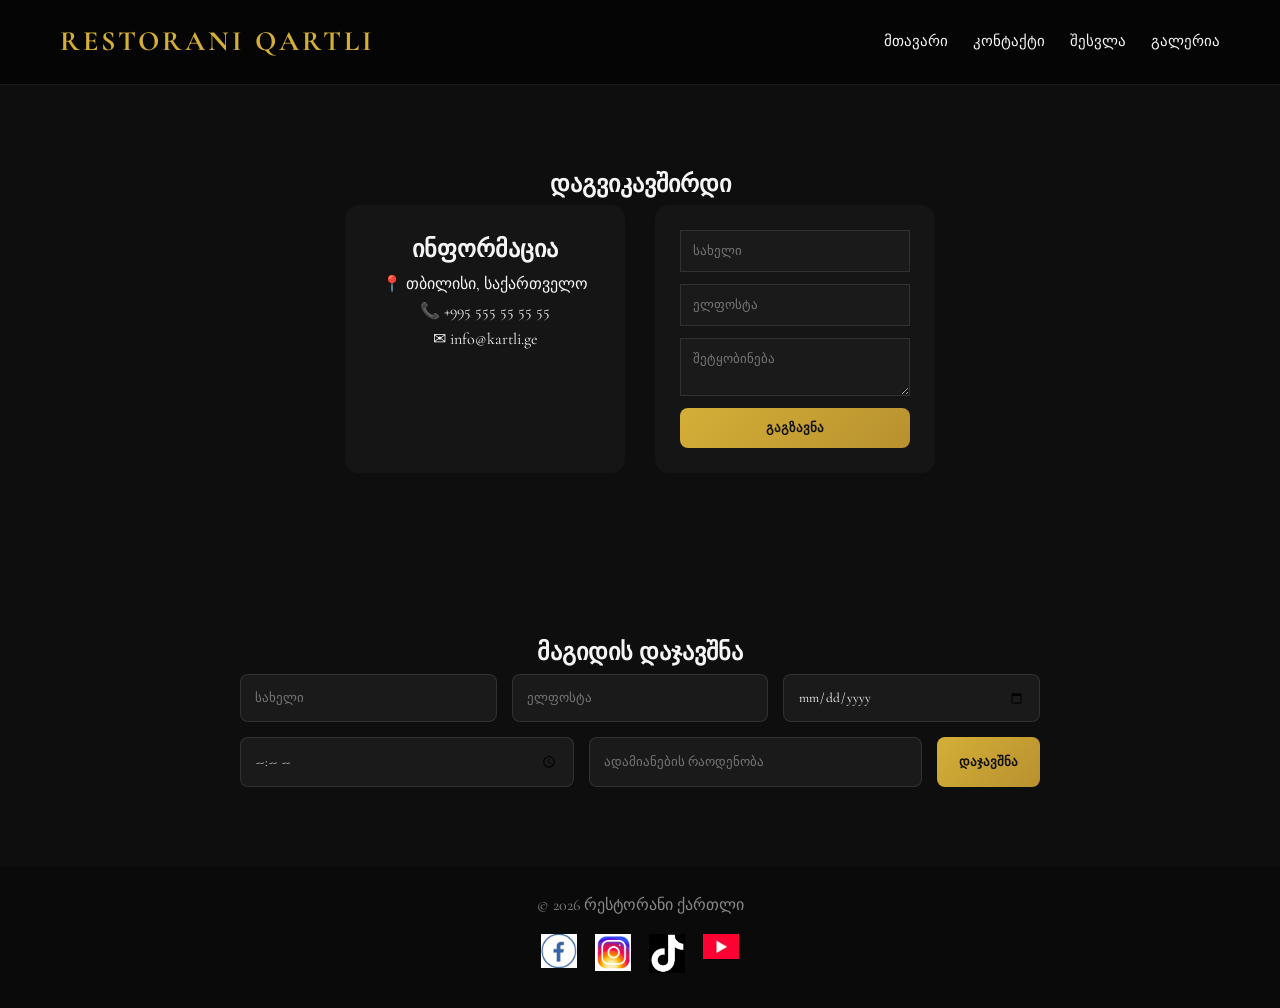
==== contact.html @ 26100381 "Add files via upload" ====
<!DOCTYPE html>
<html lang="ka">

<head>
<meta charset="UTF-8">
<meta name="viewport" content="width=device-width, initial-scale=1.0">

<title>კონტაქტი - რესტორანი ქართლი</title>

<link rel="stylesheet" href="styles.css">

<link href="https://fonts.googleapis.com/css2?family=Cormorant+Garamond:wght@400;500;600;700&display=swap" rel="stylesheet">
</head>

<body>

<!-- HEADER -->
<header>

    <div class="logo">
        <a href="index.html">RESTORANI QARTLI</a>
    </div>

    <!-- FIX 1: type button (მნიშვნელოვანია) -->
    <button class="menu-toggle" type="button">☰</button>

    <!-- FIX 2: nav ID დამატება უკეთეს კონტროლისთვის -->
    <nav id="main-nav">
        <ul>
            <li><a href="index.html">მთავარი</a></li>
            <li><a href="contact.html">კონტაქტი</a></li>
            <li><a href="login.html">შესვლა</a></li>
            <li><a href="movie.html">გალერია</a></li>
        </ul>
    </nav>

</header>

<!-- CONTACT -->
<section class="contact-page">

    <h1>დაგვიკავშირდი</h1>

    <div class="contact-container">

        <div class="contact-info">
            <h2>ინფორმაცია</h2>
            <p>📍 თბილისი, საქართველო</p>
            <p>📞 +995 555 55 55 55</p>
            <p>✉ info@kartli.ge</p>
        </div>

        <form class="contact-form">
            <input type="text" placeholder="სახელი" required>
            <input type="email" placeholder="ელფოსტა" required>
            <textarea placeholder="შეტყობინება"></textarea>
            <button type="submit">გაგზავნა</button>
        </form>

    </div>

</section>

<!-- BOOKING -->
<section class="booking">

    <h2>მაგიდის დაჯავშნა</h2>

    <form id="booking-form">

        <!-- FIX: JS სწორად მუშაობისთვის აუცილებელია id ან name არ გვჭირდება -->
        <input type="text" placeholder="სახელი" required>
        <input type="email" placeholder="ელფოსტა" required>
        <input type="date" required>
        <input type="time" required>
        <input type="number" placeholder="ადამიანების რაოდენობა" required>

        <button type="submit">დაჯავშნა</button>

    </form>

</section>


<!-- FOOTER -->
<footer>
    <p>© 2026 რესტორანი ქართლი</p>

    <div class="social-icons">

        <a href="https://www.facebook.com/RestaurantKartli/" target="_blank">
            <img src="img/fcb.png" alt="Facebook">
        </a>

        <a href="https://www.instagram.com/restaurant_kartli/" target="_blank">
            <img src="img/inst.png" alt="Instagram">
        </a>

        <a href="https://www.tiktok.com/@restaurantkartli/photo/7546468082533797128" target="_blank">
            <img src="img/tkt.png" alt="TikTok">
        </a>

        <a href="https://youtube.com/" target="_blank">
            <img src="img/ytb.png" alt="YouTube">
        </a>

    </div>
</footer>

<!-- JS -->
<script src="script.js"></script>

</body>
</html>
---- styles.css ----
/* =========================
   GLOBAL RESET + PREMIUM FONT LOOK
========================= */
* {
    margin: 0;
    padding: 0;
    box-sizing: border-box;
    font-family: 'Cormorant Garamond', serif;
}

body {
    background: #0e0e0e;
    color: #f5f5f5;
    line-height: 1.7;
}

html {
    scroll-behavior: smooth;
}

/* =========================
   HEADER
========================= */
header {
    position: sticky;
    top: 0;
    z-index: 1000;

    display: flex;
    justify-content: space-between;
    align-items: center;

    padding: 18px 60px;

    background: rgba(0,0,0,0.6);
    backdrop-filter: blur(12px);
    border-bottom: 1px solid rgba(255,255,255,0.08);
}

/* LOGO */
.logo {
    font-size: 28px;
    font-weight: bold;
    letter-spacing: 3px;
    color: #d4af37;
}

.logo a {
    color: #d4af37;
    text-decoration: none;
    font-size: 28px;
    font-weight: bold;
    letter-spacing: 3px;
}

/* =========================
   DESKTOP NAV
========================= */
nav {
    display: block;
    position: static;
}

nav ul {
    display: flex;
    gap: 25px;
    list-style: none;
}

nav ul li a {
    color: #f5f5f5;
    text-decoration: none;
    font-size: 15px;
    transition: 0.3s;
}

nav ul li a:hover {
    color: #d4af37;
}

/* =========================
   BUTTONS
========================= */
.btn,
button {
    background: linear-gradient(135deg, #d4af37, #b8912f);
    color: #111;
    padding: 12px 22px;
    border: none;
    border-radius: 8px;
    cursor: pointer;
    font-weight: bold;
    transition: 0.3s;
}

.btn:hover,
button:hover {
    transform: translateY(-2px);
}

/* =========================
   HERO
========================= */
.hero {
    height: 100vh;
    background: url("images/hero.jpg") center/cover no-repeat;
    position: relative;
    display: flex;
    align-items: center;
    justify-content: center;
    text-align: center;
}

.hero::before {
    content: "";
    position: absolute;
    inset: 0;
    background: rgba(0,0,0,0.6);
}

.overlay {
    position: relative;
    max-width: 700px;
    padding: 40px;
}

.hero h1 {
    font-size: 48px;
    color: #d4af37;
    margin-bottom: 20px;
}

.hero p {
    font-size: 18px;
    opacity: 0.8;
    margin-bottom: 30px;
}

/* =========================
   MENU
========================= */
.menu-section {
    padding: 80px 60px;
    text-align: center;
}

.menu-section h2 {
    font-size: 34px;
    color: #d4af37;
    margin-bottom: 40px;
}

.cards {
    display: grid;
    grid-template-columns: repeat(auto-fit, minmax(240px, 1fr));
    gap: 25px;
}

.card {
    background: #151515;
    border-radius: 14px;
    overflow: hidden;
    border: 1px solid rgba(255,255,255,0.05);
    transition: 0.3s;
}

.card:hover {
    transform: translateY(-6px);
}

.card img {
    width: 100%;
    height: 200px;
    object-fit: cover;
}

.card-content {
    padding: 18px;
}

.card-content span {
    color: #d4af37;
    font-weight: bold;
}

/* =========================
   BOOKING
========================= */
.booking {
    padding: 80px 60px;
    text-align: center;
}

#booking-form {
    display: flex;
    flex-wrap: wrap;
    gap: 15px;
    justify-content: center;
    max-width: 800px;
    margin: auto;
}

#booking-form input {
    padding: 14px;
    border-radius: 8px;
    border: 1px solid rgba(255,255,255,0.1);
    background: #1a1a1a;
    color: white;
    flex: 1 1 200px;
}

/* =========================
   ABOUT
========================= */
.about-page {
    padding: 80px 60px;
}

.about-container {
    display: flex;
    gap: 50px;
    align-items: center;
    max-width: 1100px;
    margin: auto;
}

.about-image img {
    width: 480px;
    border-radius: 14px;
}

.about-text h2 {
    font-size: 34px;
    color: #d4af37;
    margin-bottom: 20px;
}

/* =========================
   CONTACT
========================= */
.contact-page {
    padding: 80px 60px;
    text-align: center;
}

.contact-container {
    display: flex;
    gap: 30px;
    justify-content: center;
    flex-wrap: wrap;
}

.contact-info,
.contact-form {
    background: #151515;
    padding: 25px;
    border-radius: 14px;
    min-width: 280px;
}

.contact-form {
    display: flex;
    flex-direction: column;
    gap: 12px;
}

.contact-form input,
.contact-form textarea {
    padding: 12px;
    background: #1a1a1a;
    color: white;
    border: 1px solid rgba(255,255,255,0.1);
}

/* =========================
   LOGIN
========================= */
.login-page {
    height: 100vh;
    display: flex;
    align-items: center;
    justify-content: center;
    background: radial-gradient(circle, #1a1a1a, #000);
}

.login-box {
    background: #151515;
    padding: 45px;
    border-radius: 14px;
    width: 360px;
    text-align: center;
}

/* =========================
   GALLERY
========================= */
.movie-page {
    padding: 80px 60px;
    text-align: center;
}

.gallery-grid {
    display: grid;
    grid-template-columns: repeat(auto-fit, minmax(240px, 1fr));
    gap: 18px;
}

.gallery-grid img {
    width: 100%;
    height: 220px;
    object-fit: cover;
    border-radius: 14px;
}

/* =========================
   FOOTER
========================= */
footer {
    text-align: center;
    padding: 25px;
    background: #0a0a0a;
    color: #888;
}

/* =========================
   SOCIAL ICONS
========================= */
.social-icons {
    margin-top: 15px;
    display: flex;
    justify-content: center;
    gap: 18px;
}

.social-icons img {
    width: 36px;
    transition: 0.3s;
    cursor: pointer;
}

.social-icons img:hover {
    transform: scale(1.15);
}

/* =========================
   WHATSAPP
========================= */
.whatsapp {
    position: fixed;
    bottom: 25px;
    right: 25px;
    background: #25D366;
    padding: 12px 18px;
    border-radius: 50px;
    color: white;
}

/* =========================
   ANIMATION
========================= */
@keyframes fadeIn {
    from {opacity: 0; transform: translateY(20px);}
    to {opacity: 1; transform: translateY(0);}
}

/* =========================
   MOBILE MENU TOGGLE
========================= */
.menu-toggle {
    display: none;
    font-size: 28px;
    background: none;
    border: none;
    color: white;
    cursor: pointer;
}

/* =========================
   RESPONSIVE / MOBILE
========================= */
@media (max-width: 768px) {

    header {
        padding: 15px 20px;
        flex-direction: row;
    }

    .menu-toggle {
        display: block;
    }

    nav {
        display: none;
        position: absolute;
        top: 70px;
        right: 15px;
        width: 220px;
        background: rgba(17,17,17,0.98);
        border-radius: 12px;
        padding: 15px;
        z-index: 999;
    }

    nav.active {
        display: block;
    }

    nav ul {
        flex-direction: column;
        gap: 12px;
    }

    .hero h1 {
        font-size: 30px;
    }

    .about-container {
        flex-direction: column;
        text-align: center;
    }

    .about-image img {
        width: 100%;
    }

    .menu-section,
    .booking,
    .about-page,
    .contact-page,
    .movie-page {
        padding: 50px 20px;
    }
}
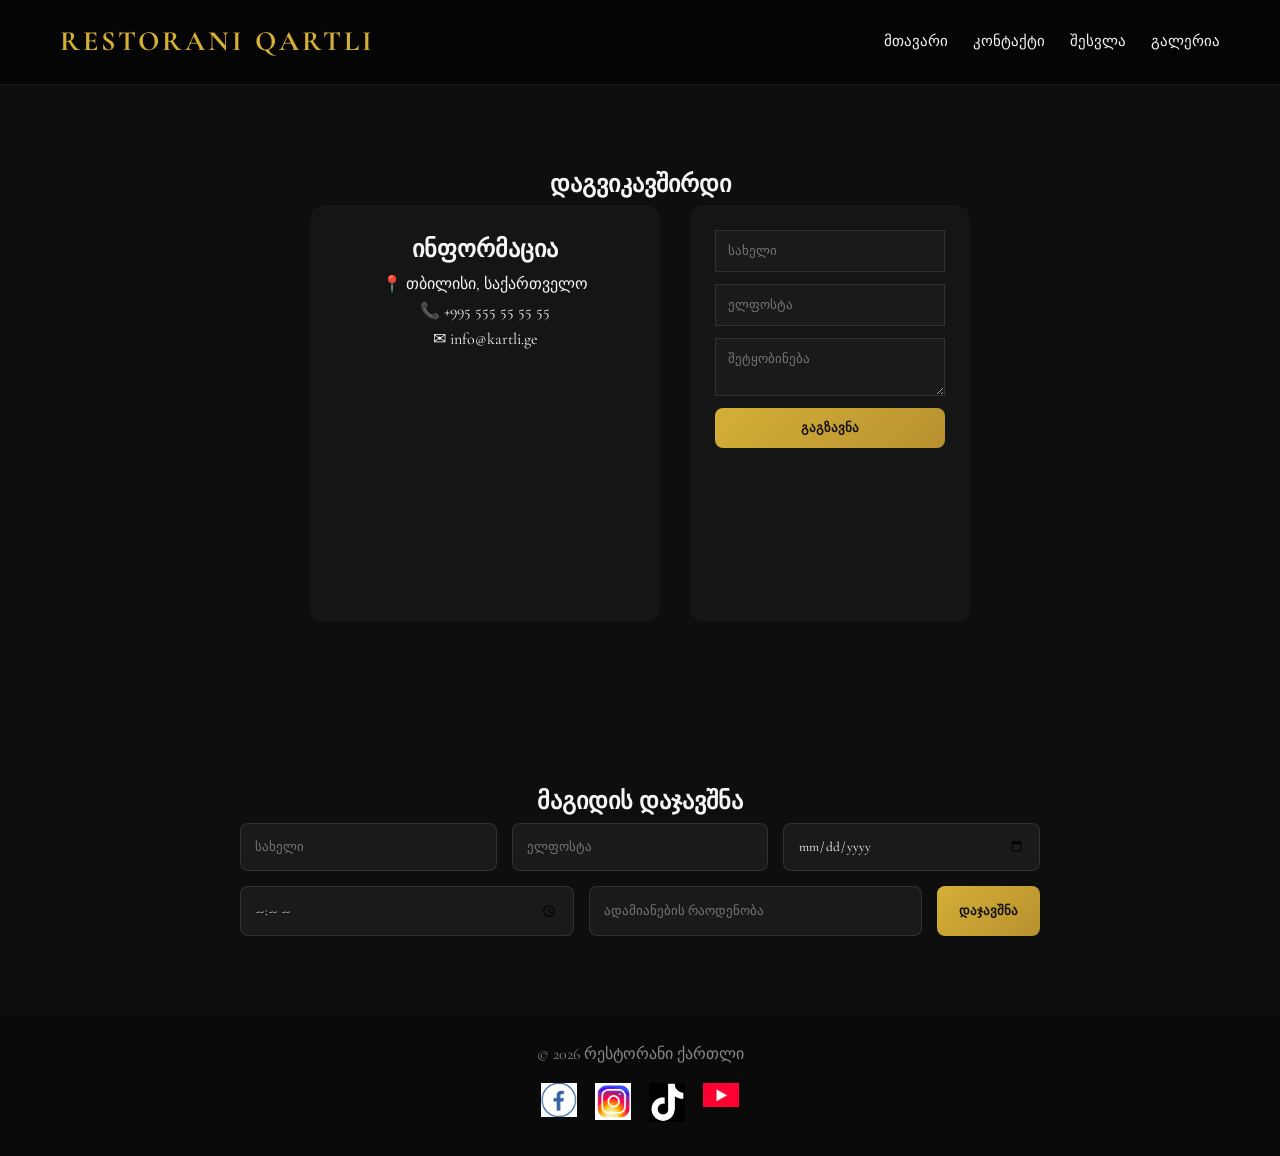
==== commit 7458af25: "Add Google Maps iframe to contact page Added a Google Maps iframe for location display." ====
--- a/contact.html
+++ b/contact.html
@@ -47,7 +47,11 @@
             <h2>ინფორმაცია</h2>
             <p>📍 თბილისი, საქართველო</p>
             <p>📞 +995 555 55 55 55</p>
-            <p>✉ info@kartli.ge</p>
+            <p>✉ info@kartli.ge</p> 
+
+            <iframe src="https://maps.app.goo.gl/X7ViZs7mGWej3Xtv7" width="100%" height="220" 
+style="border:0; border-radius:10px; margin-top:15px;" 
+allowfullscreen="" loading="lazy"></iframe>
         </div>
 
         <form class="contact-form">
@@ -111,4 +115,4 @@
 <script src="script.js"></script>
 
 </body>
-</html>+</html>
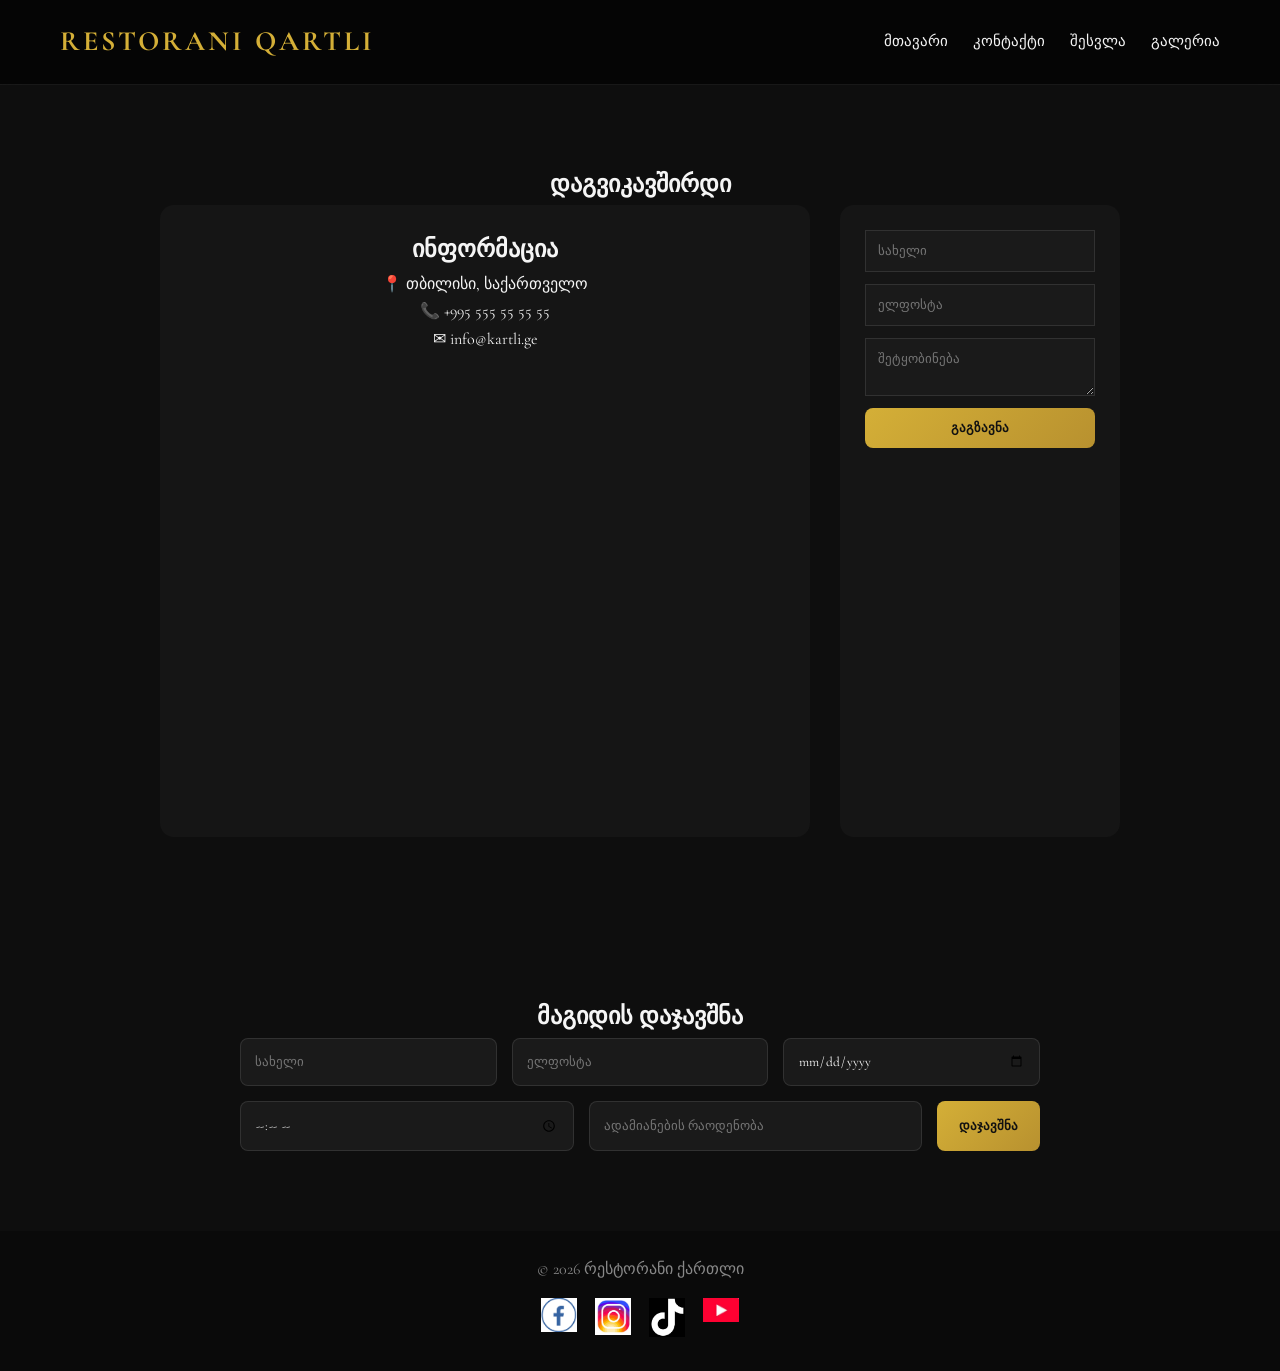
==== commit 8a3e9088: "Fix HTML structure and update contact information" ====
--- a/contact.html
+++ b/contact.html
@@ -49,9 +49,10 @@
             <p>📞 +995 555 55 55 55</p>
             <p>✉ info@kartli.ge</p> 
 
-            <iframe src="https://maps.app.goo.gl/X7ViZs7mGWej3Xtv7" width="100%" height="220" 
-style="border:0; border-radius:10px; margin-top:15px;" 
-allowfullscreen="" loading="lazy"></iframe>
+            <iframe src="https://www.google.com/maps/embed?pb=!1m18!1m12!..." 
+width="600" height="450" style="border:0;" allowfullscreen="" loading="lazy">
+</iframe>
+
         </div>
 
         <form class="contact-form">
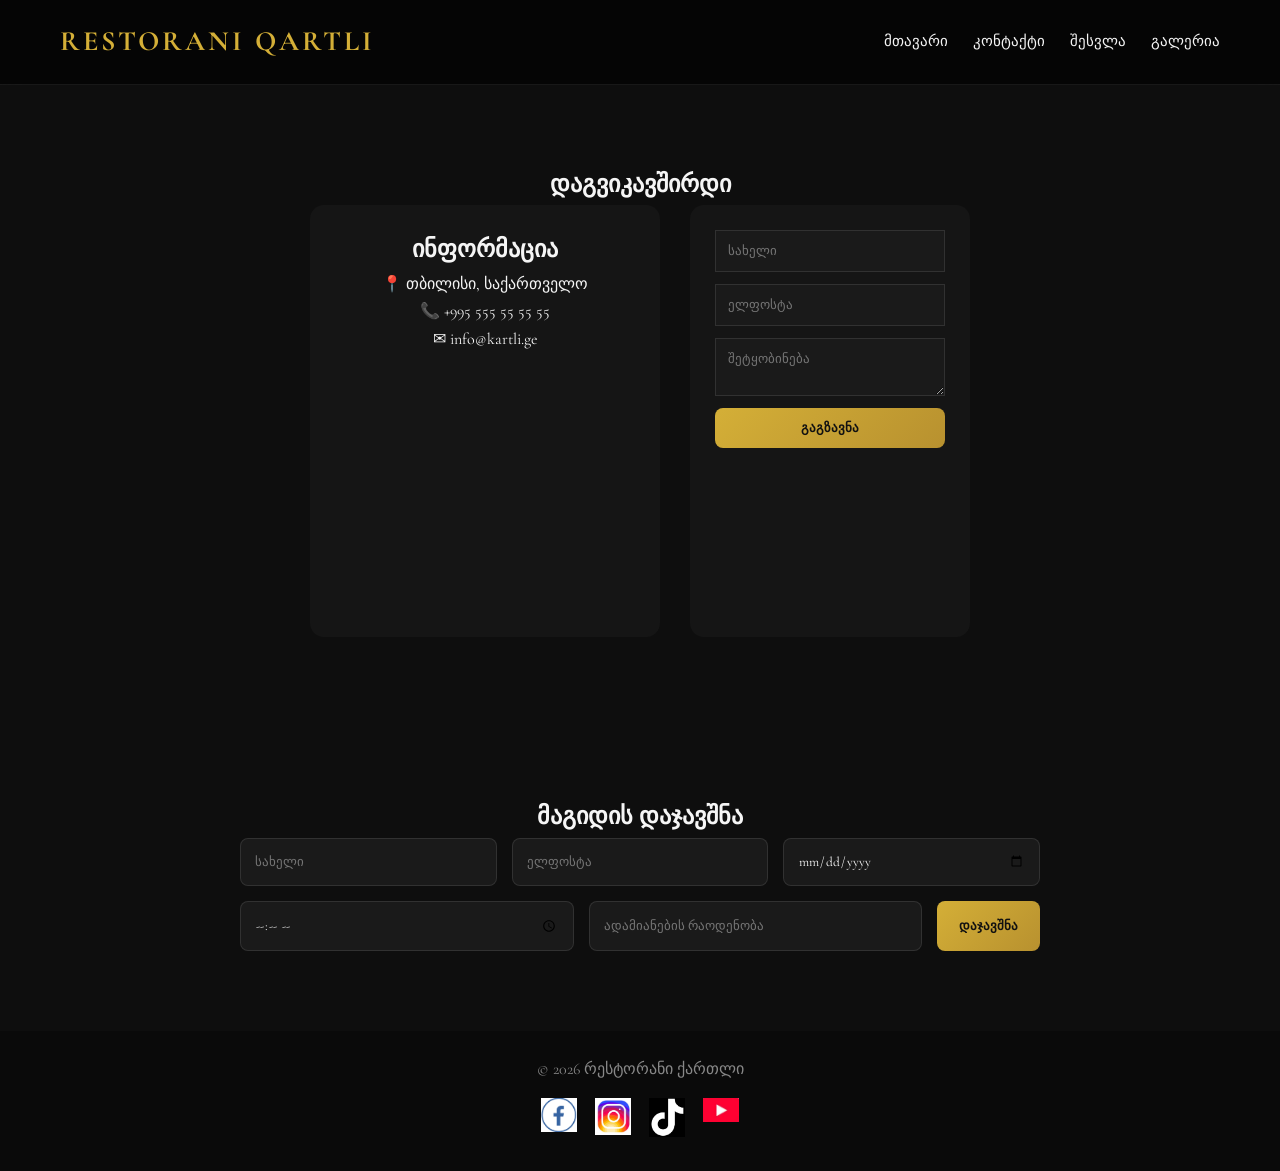
==== commit 4b6af36f: "Revise contact details and map iframe Updated contact information and iframe source in contact.html." ====
--- a/contact.html
+++ b/contact.html
@@ -49,9 +49,8 @@
             <p>📞 +995 555 55 55 55</p>
             <p>✉ info@kartli.ge</p> 
 
-            <iframe src="https://www.google.com/maps/embed?pb=!1m18!1m12!..." 
-width="600" height="450" style="border:0;" allowfullscreen="" loading="lazy">
-</iframe>
+            <iframe src="https://www.google.com/maps/embed?pb=!1m14!1m12!1m3!1d1417.622586289008!2d44.80737501190923!3d41.792035049778455!2m3!1f0!2f0!3f0!3m2!1i1024!2i768!4f13.1!5e1!3m2!1ska!2sge!4v1780228973173!5m2!1ska!2sge" width="300" height="250" style="border:0;" allowfullscreen="" loading="lazy" referrerpolicy="no-referrer-when-downgrade"></iframe>
+     
 
         </div>
 
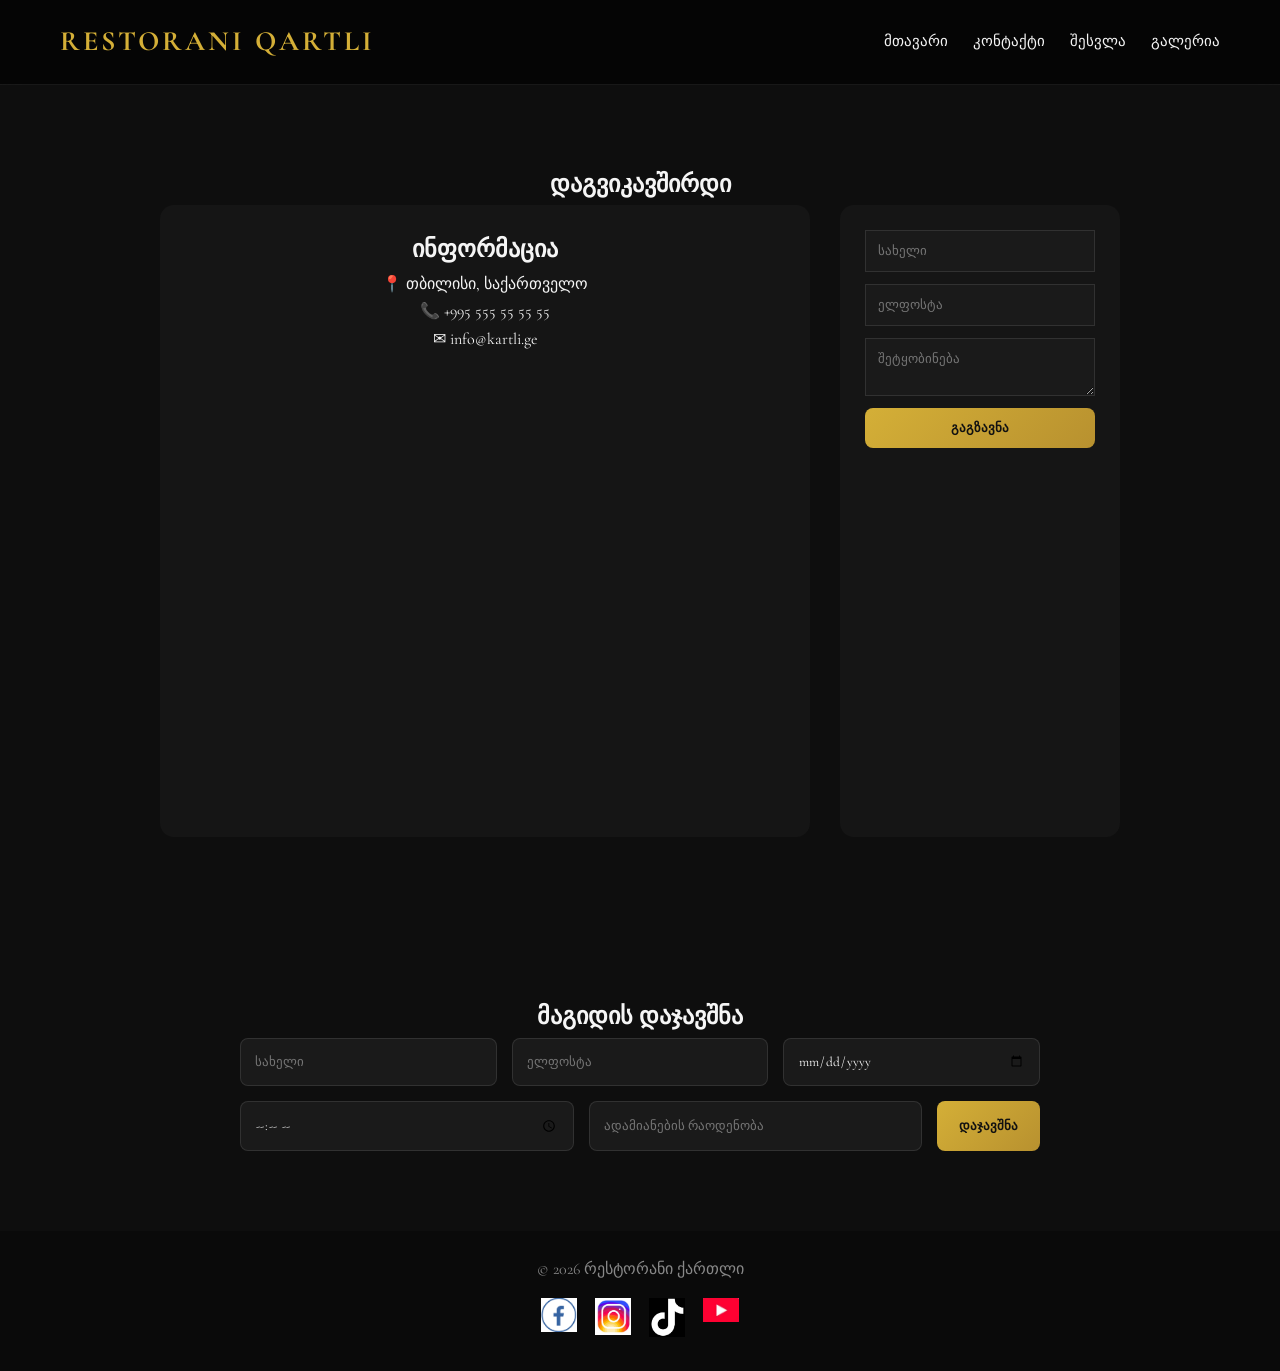
==== commit f53dc94a: "Update contact.html" ====
--- a/contact.html
+++ b/contact.html
@@ -49,8 +49,7 @@
             <p>📞 +995 555 55 55 55</p>
             <p>✉ info@kartli.ge</p> 
 
-            <iframe src="https://www.google.com/maps/embed?pb=!1m14!1m12!1m3!1d1417.622586289008!2d44.80737501190923!3d41.792035049778455!2m3!1f0!2f0!3f0!3m2!1i1024!2i768!4f13.1!5e1!3m2!1ska!2sge!4v1780228973173!5m2!1ska!2sge" width="300" height="250" style="border:0;" allowfullscreen="" loading="lazy" referrerpolicy="no-referrer-when-downgrade"></iframe>
-     
+           <iframe src="https://www.google.com/maps/embed?pb=!1m18!1m12!1m3!1d2835.2288266658707!2d44.806902400000006!3d41.7924046!2m3!1f0!2f0!3f0!3m2!1i1024!2i768!4f13.1!3m3!1m2!1s0x40446c4a8057f627%3A0x1b7cd56d39cf4243!2z4YOl4YOQ4YOg4YOX4YOa4YOY!5e1!3m2!1ska!2sge!4v1780229592894!5m2!1ska!2sge" width="600" height="450" style="border:0;" allowfullscreen="" loading="lazy" referrerpolicy="no-referrer-when-downgrade"></iframe>
 
         </div>
 
